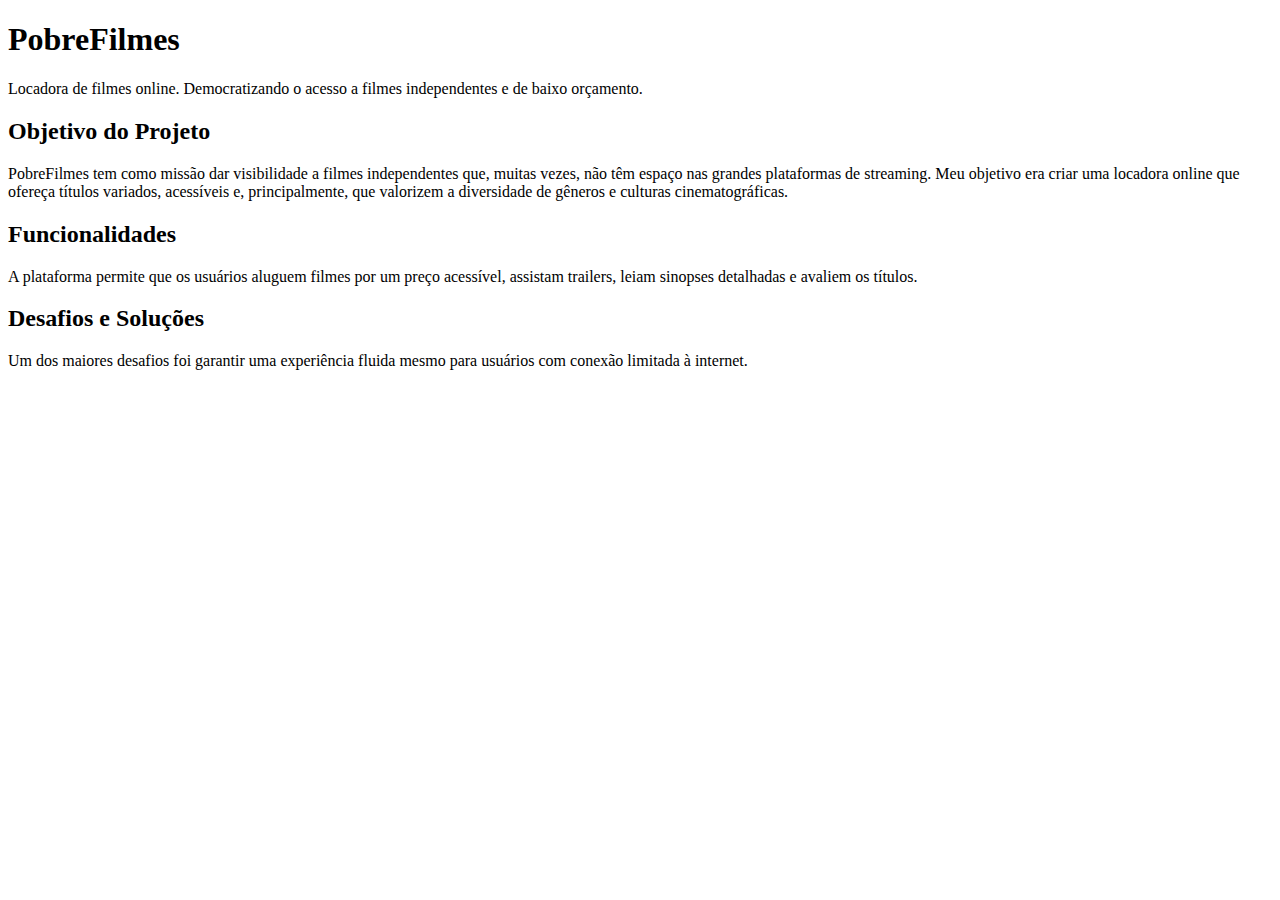
==== projeto1.html @ 5cd3158a "Atualizar o projeto1.html" ====
<!DOCTYPE html>
<html lang="pt-br">
<head>
    <meta charset="UTF-8">
    <meta name="viewport" content="width=device-width, initial-scale=1.0">
    <title>PobreFilmes - Projeto</title>
    <link rel="stylesheet" href="style.css">
</head>
<body>
    <header>
        <div class="profile">
            <h1>PobreFilmes</h1>
            <p>Locadora de filmes online. Democratizando o acesso a filmes independentes e de baixo orçamento.</p>
        </div>
    </header>

    <section class="project-content">
        <div class="content-box">
            <h2>Objetivo do Projeto</h2>
            <p>PobreFilmes tem como missão dar visibilidade a filmes independentes que, muitas vezes, não têm espaço nas grandes plataformas de streaming. Meu objetivo era criar uma locadora online que ofereça títulos variados, acessíveis e, principalmente, que valorizem a diversidade de gêneros e culturas cinematográficas.</p>
        </div>

        <div class="content-box">
            <h2>Funcionalidades</h2>
            <p>A plataforma permite que os usuários aluguem filmes por um preço acessível, assistam trailers, leiam sinopses detalhadas e avaliem os títulos.</p>
        </div>

        <div class="content-box">
            <h2>Desafios e Soluções</h2>
            <p>Um dos maiores desafios foi garantir uma experiência fluida mesmo para usuários com conexão limitada à internet.</p>
        </div>
    </section>
</body>
</html>
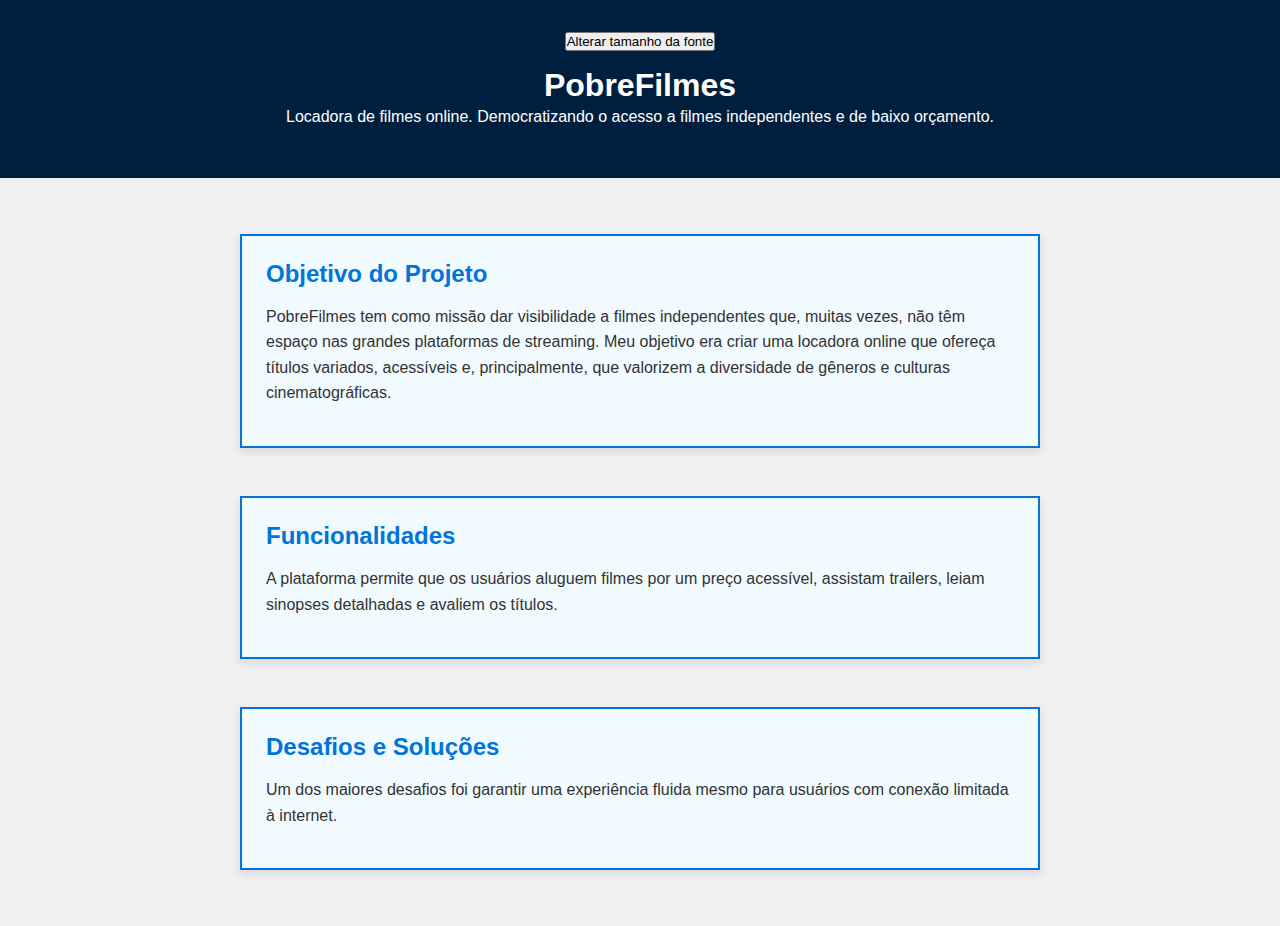
==== commit 3898ceac: "Atualizar o projeto1.html" ====
--- a/projeto1.html
+++ b/projeto1.html
@@ -8,6 +8,9 @@
 </head>
 <body>
     <header>
+
+<button class="font-toggle" onclick="toggleFontSize()">Alterar tamanho da fonte</button>
+
         <div class="profile">
             <h1>PobreFilmes</h1>
             <p>Locadora de filmes online. Democratizando o acesso a filmes independentes e de baixo orçamento.</p>
--- a/style.css
+++ b/style.css
@@ -0,0 +1,144 @@
+* {
+    margin: 0;
+    padding: 0;
+    box-sizing: border-box;
+}
+
+body {
+    font-family: Arial, sans-serif;
+    background-color: #f0f0f0;
+    color: #333;
+}
+
+/* Estilo do Cabeçalho e Imagem de Perfil */
+header {
+    text-align: center;
+    padding: 2rem;
+    background-color: #001f3f;
+    color: white;
+}
+
+.profile-pic {
+    border-radius: 50%;
+    width: 150px;
+    height: 150px;
+    object-fit: cover;
+}
+
+h1 {
+    margin-top: 1rem;
+}
+
+.section-divider {
+    border: none;
+    height: 2px;
+    background-color: #0074D9;
+    margin: 1.5rem 0;
+}
+
+/* Estilo da Seção de Projetos */
+.projects {
+    text-align: center;
+    padding: 2rem;
+}
+
+.project-grid {
+    display: flex;
+    justify-content: center;
+    gap: 1.5rem;
+    flex-wrap: wrap;
+}
+
+.project-item {
+    border: 3px solid #0074D9;
+    padding: 1rem;
+    transition: transform 0.3s ease;
+}
+
+.project-item:hover {
+    transform: scale(1.05);
+}
+
+.project-item img {
+    width: 100%;
+    height: auto;
+}
+
+/* Estilo do Rodapé */
+footer {
+    background-color: #e0e0e0;
+    padding: 1rem;
+    text-align: center;
+    margin-top: 2rem;
+}
+
+footer a {
+    color: #0074D9;
+    text-decoration: none;
+}
+
+footer a:hover {
+    text-decoration: underline;
+}
+
+/* Estilo das Páginas dos Projetos */
+.project-content {
+    padding: 2rem;
+    display: flex;
+    flex-direction: column;
+    align-items: center;
+}
+
+.content-box {
+    border: 2px solid #0074D9;
+    padding: 1.5rem;
+    margin: 1.5rem 0;
+    width: 100%;
+    max-width: 800px;
+    background-color: #f0faff;
+    box-shadow: 0px 4px 8px rgba(0, 0, 0, 0.1);
+    transition: transform 0.3s ease;
+}
+
+.content-box:hover {
+    transform: scale(1.02);
+}
+
+h2 {
+    color: #0074D9;
+    margin-bottom: 1rem;
+}
+
+p {
+    margin-bottom: 1rem;
+    line-height: 1.6;
+}
+
+/* Responsivo */
+@media (max-width: 768px) {
+    .project-grid {
+        flex-direction: column;
+        gap: 2rem;
+    }
+
+    .content-box {
+        width: 90%;
+    }
+}
+
+ {
+    display: block;
+    margin: 1rem auto;
+    padding: 0.8rem 1.5rem;
+    background-color: #0074D9;
+    color: white;
+    border: none;
+    border-radius: 8px;
+    font-size: 1rem;
+    cursor: pointer;
+    transition: background 0.3s ease;
+}
+
+.font-toggle:hover {
+    background-color: #005bb5;
+}